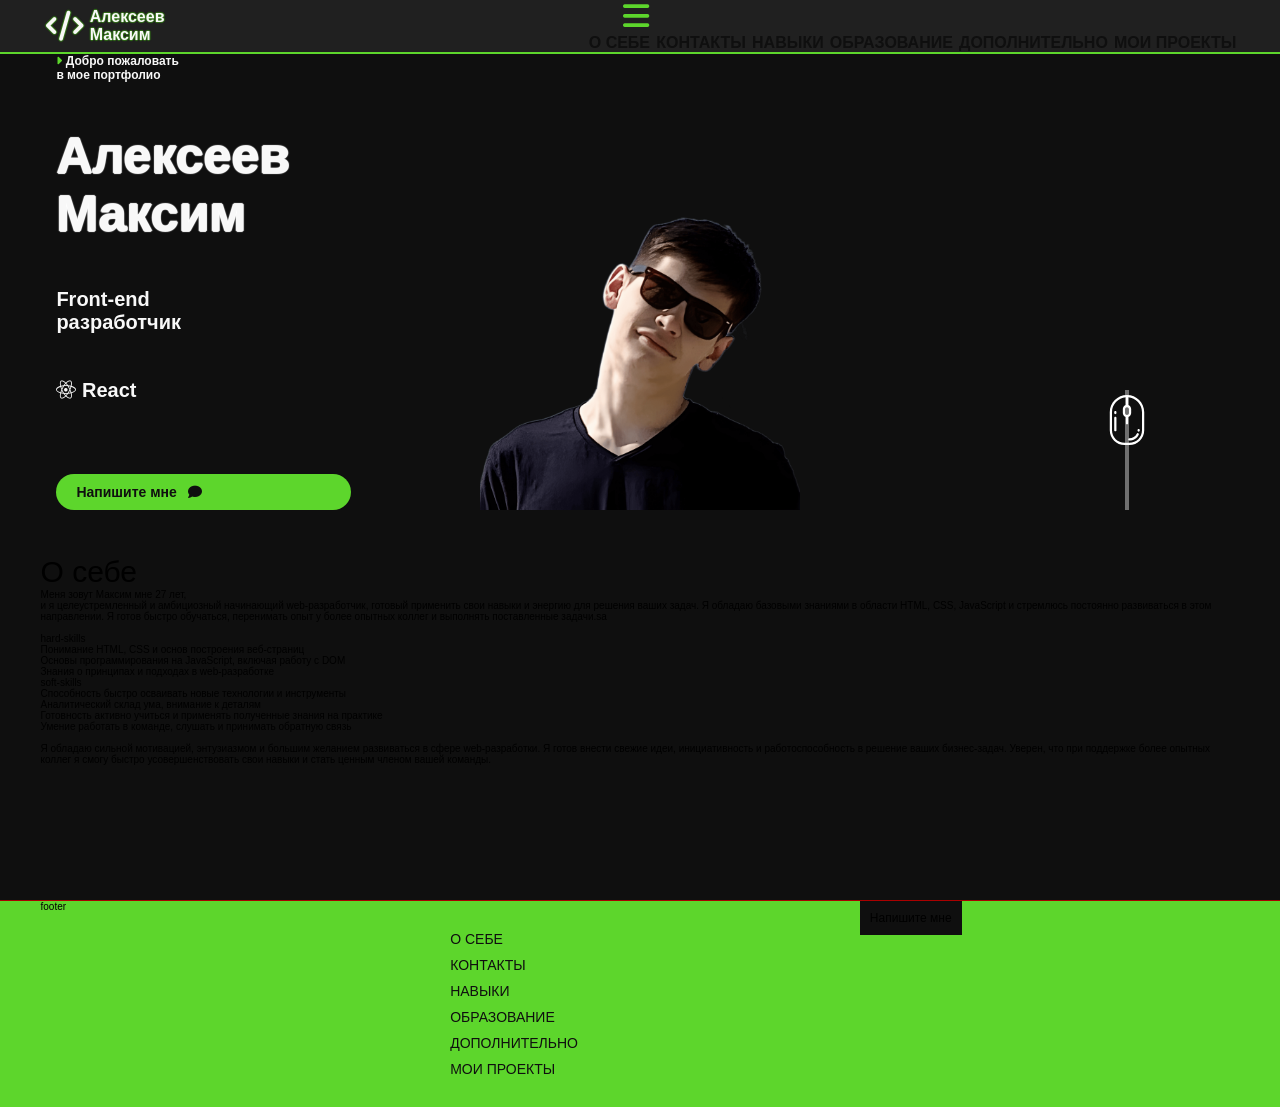
==== index2.html @ 57451eb7 "new html" ====
<!DOCTYPE html>
<html lang="en">
<head>
    <meta charset="UTF-8">
    <meta name="viewport" content="width=device-width, initial-scale=1.0">

    <!-- Стили -->
    <link rel="stylesheet" href="css/reset.css">
    <link rel="stylesheet" href="css/all.min.css">
    <link rel="stylesheet" href="css/style.css">

    <!-- Инфо -->
    <link rel="shortcut icon" href="images/favicon.ico" type="image/x-icon">
    <title>Portfolio 2</title>
</head>
<body>
    <div class="wrap">
        <header>
            <div class="container">
                <div class="row">
                    <div>
                        <a href="https://mrpepperoff.github.io/portfolio/" class="logo"><i class="fa-solid fa-code"></i><span>Алексеев<br/>Максим</span></a>
                    </div>
                    <nav class="nav">
                        <button class="nav__btn">
                            <i class="fa-solid fa-bars"></i>
                        </button>
                        <ul class="nav__list">
                            <li class="nav__item"><a href="#" class="nav__link">О&nbsp;себе</a></li>
                            <li class="nav__item"><a href="#" class="nav__link">Контакты</a></li>
                            <li class="nav__item"><a href="#" class="nav__link">Навыки</a></li>
                            <li class="nav__item"><a href="#" class="nav__link">Образование</a></li>
                            <li class="nav__item"><a href="#" class="nav__link">Дополнительно</a></li>
                            <li class="nav__item"><a href="#" class="nav__link">Мои&nbsp;проекты</a></li>
                        </ul>
                    </nav>
                </div>
            </div>
        </header>
        <main class="section">
            <section class="section__hero">
                <div class="container">
                    <div class="row">
                        <div>
                            <p class="welcome"><i class="fa-solid fa-caret-right"></i> Добро пожаловать <br/>в мое портфолио</p>
                            <h1>Алексеев<br/> Максим</h1>
                            <p>Front-end<br/> разработчик</p>
                            <p><i class="fa-brands fa-react"></i> React</p>
                            <a href="#">
                                Напишите мне
                                <span>&ensp;<i class="fa-solid fa-comment"></i></span>
                            </a>
                        </div>
                        <div>
                            <img src="images/avatar.png" alt="avatar">
                        </div>    
                    </div>         
                </div>
                <div class="mouse__wrap">
                    <svg xmlns="http://www.w3.org/2000/svg" x="0px" y="0px" viewBox="0 0 512 512"  class="mouse">
                        <path d="M256,0C158.756,0,79.644,79.112,79.644,176.356v183.764c0,83.747,68.134,151.881,151.88,151.881h48.95 c83.748,0,151.882-68.134,151.882-151.881V176.356C432.356,79.112,353.244,0,256,0z M275.911,144.491v39.822 c0,10.98-8.933,19.911-19.911,19.911c-10.978,0-19.911-8.933-19.911-19.911v-39.822c0-10.978,8.933-19.911,19.911-19.911 C266.978,124.58,275.911,133.513,275.911,144.491z M409.6,360.119c0,71.2-57.925,129.125-129.125,129.125h-48.949 c-71.201,0-129.125-57.925-129.125-129.125V176.356c0-80.869,62.819-147.336,142.222-153.178v80.2 c-18.019,4.993-31.289,21.528-31.289,41.114v39.822c0,19.587,13.27,36.121,31.289,41.114v64.694 c0,6.283,5.095,11.378,11.378,11.378s11.378-5.095,11.378-11.378v-64.694c18.019-4.993,31.289-21.528,31.289-41.114v-39.822 c0-19.587-13.27-36.121-31.289-41.114v-80.2C346.781,29.019,409.6,95.487,409.6,176.356V360.119z"/><path d="M136.533,164.978c-6.283,0-11.378,5.095-11.378,11.378v8.376c0,6.283,5.095,11.378,11.378,11.378 c6.283,0,11.378-5.095,11.378-11.378v-8.376C147.911,170.073,142.816,164.978,136.533,164.978z"/><path d="M136.533,223.416c-6.283,0-11.378,5.095-11.378,11.378v125.324c0,6.283,5.095,11.378,11.378,11.378 c6.283,0,11.378-5.095,11.378-11.378V234.794C147.911,228.511,142.816,223.416,136.533,223.416z"/><path d="M371.045,390.969c-5.66-2.726-12.46-0.352-15.189,5.311c-13.89,28.827-43.479,47.453-75.381,47.453 c-6.283,0-11.378,5.095-11.378,11.378c0,6.283,5.095,11.378,11.378,11.378c40.586,0,78.221-23.681,95.882-60.331 C379.085,400.498,376.707,393.696,371.045,390.969z"/><path d="M374.896,375.582c0.165,0.007,0.329,0.01,0.493,0.01c6.06,0,11.099-4.781,11.358-10.894 c0.065-1.529,0.098-3.069,0.098-4.577c0-6.283-5.095-11.378-11.378-11.378c-6.283,0-11.378,5.095-11.378,11.378 c0,1.187-0.025,2.401-0.077,3.61C363.745,370.009,368.617,375.314,374.896,375.582z"/>
                    </svg>  
                    <div class="mouse__line"></div>  
                </div>
                
            </section>
            <section class="container section__about">
                
                <h2 class="title"><a name="about" id="about">О себе</a></h2>
                <p>
                    Меня зовут Максим мне 27 лет, <br> и я целеустремленный и амбициозный начинающий web-разработчик, готовый применить свои навыки и энергию для решения ваших задач. Я обладаю базовыми знаниями в области HTML, CSS, JavaScript и стремлюсь постоянно развиваться в этом направлении. Я готов быстро обучаться, перенимать опыт у более опытных коллег и выполнять поставленные задачи.sa
                </p>
                <br>
                <p>
                    <h3>hard-skills</h3>
                    <ul>
                        <li>Понимание HTML, CSS и основ построения веб-страниц</li>
                        <li>Основы программирования на JavaScript, включая работу с DOM</li>
                        <li>Знания о принципах и подходах в web-разработке</li>
                    </ul>
                    <h3>soft-skills</h3>
                    <ul>
                        <li>Способность быстро осваивать новые технологии и инструменты</li>
                        <li>Аналитический склад ума, внимание к деталям</li>
                        <li>Готовность активно учиться и применять полученные знания на практике</li>
                        <li>Умение работать в команде, слушать и принимать обратную связь</li>
                    </ul>
                </p>
                <br>
                <p>
                    Я обладаю сильной мотивацией, энтузиазмом и большим желанием развиваться в сфере web-разработки. Я готов внести свежие идеи, инициативность и работоспособность в решение ваших бизнес-задач. Уверен, что при поддержке более опытных коллег я смогу быстро усовершенствовать свои навыки и стать ценным членом вашей команды.
                </p>
            </section>
        </main>    
    </div>
    <footer class="footer">
        <div class="container">
            <div class="footer__wrap">
                <div>
                    <h2>footer</h2>
                </div>
                <nav class="nav">
                    <ul class="nav__list">
                        <li class="nav__item"><a href="#" class="nav__link">О&nbsp;себе</a></li>
                        <li class="nav__item"><a href="#" class="nav__link">Контакты</a></li>
                        <li class="nav__item"><a href="#" class="nav__link">Навыки</a></li>
                        <li class="nav__item"><a href="#" class="nav__link">Образование</a></li>
                        <li class="nav__item"><a href="#" class="nav__link">Дополнительно</a></li>
                        <li class="nav__item"><a href="#" class="nav__link">Мои&nbsp;проекты</a></li>
                    </ul>
                </nav>
                <div class="">
                    <button>Напишите мне</button>
                </div>
                 
            </div>
        </div>
    </footer>
</body>
</html>
---- css/style.css ----
:root {
  --bg: 15, 15, 15;
  --bg-2: 32, 32, 32;
  --primary: 93,214,44;
  --primary-2: 51,116,24;
  --text: 248,248,248;
  --additional: 15, 15, 15;
  --accent: 139, 92, 246;
}

.container {
  margin: 0 auto;
  height: 100%;
  box-sizing: border-box;
}
@media (min-width: 1200px) {
  .container {
    width: 1199px;
  }
}
@media (max-width: 1199px) {
  .container {
    width: 1023px;
  }
}
@media (max-width: 1024px) {
  .container {
    width: 767px;
  }
}
@media (max-width: 768px) {
  .container {
    width: 100%;
  }
}
@media (max-width: 425px) {
  .container {
    width: 100%;
  }
}
@media (max-width: 375px) {
  .container {
    width: 100%;
  }
}
@media (max-width: 320px) {
  .container {
    width: 100%;
  }
}

html {
  font-size: 10px;
  font-family: Arial;
}

body {
  background: rgb(var(--bg));
  display: flex;
  flex-direction: column;
}
body .wrap {
  flex-grow: 1;
  min-height: 100vh;
}

header {
  position: relative;
  z-index: 100;
  width: 100%;
  font-size: 1.6rem;
  background: rgb(var(--bg-2));
  border-bottom: 2px solid rgb(var(--primary));
}
header .row {
  display: flex;
  height: 100%;
}
@media (max-width: 1024px) {
  header {
    height: 8rem;
  }
}
@media (max-width: 375px) {
  header {
    height: 6rem;
    padding: 0 1%;
  }
}
header .logo {
  display: flex;
  align-items: center;
  color: rgb(var(--text));
  font-weight: 600;
  --text-shadow: var(--primary-2);
  text-shadow: 1px 0 1px rgb(var(--text-shadow)), 0 1px 1px rgb(var(--text-shadow)), -1px 0 1px rgb(var(--text-shadow)), 0 -1px 1px rgb(var(--text-shadow));
}
header .logo i {
  font-size: 3rem;
  padding: 0 5%;
}
@media (max-width: 768px) {
  header .nav {
    flex-grow: 0;
    padding-right: 5%;
  }
}
header .nav__btn {
  color: rgb(var(--primary));
  font-size: 3rem;
}
@media (max-width: 1024px) {
  header .nav__btn {
    display: none;
  }
}
@media (max-width: 768px) {
  header .nav__btn {
    display: block;
  }
}
header .nav__list {
  display: flex;
  justify-content: end;
}
@media (max-width: 768px) {
  header .nav__list {
    display: none;
  }
}
header .nav__item {
  margin: 0 0.5%;
}
header .nav__link {
  text-transform: uppercase;
  color: rgb(var(--bg));
  transition: 0.1s ease;
  font-weight: 600;
}
@media (max-width: 1024px) {
  header .nav__link {
    font-size: 1.2rem;
  }
}
@media (max-width: 375px) {
  header .nav__link {
    font-size: 1.4rem;
  }
}
header .nav__link:hover {
  color: rgb(var(--additional));
}
header .row {
  display: flex;
  justify-content: space-between;
  align-items: center;
}

.mouse {
  position: relative;
  top: 5px;
  fill: #fff;
  width: 50px;
  z-index: 1;
  animation: 4s mouse-down infinite;
}
.mouse__wrap {
  position: absolute;
  width: 50px;
  height: 120px;
  bottom: 0vh;
  right: 10%;
  z-index: 1;
}
.mouse__line {
  position: absolute;
  background: rgba(255, 255, 255, 0.4);
  height: 100%;
  width: 4px;
  top: 0;
  left: 23px;
  z-index: -1;
}

@keyframes mouse-down {
  0%, 100% {
    top: 15%;
  }
  10% {
    top: 2%;
  }
  50% {
    top: 50%;
  }
}
.section__hero {
  background: rgb(var(--additional));
  position: relative;
  box-sizing: border-box;
}
@media (max-width: 1024px) {
  .section__hero {
    height: calc(100vh - 8rem);
  }
}
@media (max-width: 375px) {
  .section__hero {
    height: calc(100vh - 6rem);
  }
}
.section__hero .welcome {
  font-size: 1.2rem;
}
.section__hero .welcome i {
  color: rgb(var(--primary));
}
.section__hero .row {
  position: relative;
  display: flex;
  height: 100%;
  padding: 0 10px;
}
.section__hero .row > div {
  width: 100%;
}
@media (max-width: 1199px) {
  .section__hero .row > div {
    position: relative;
  }
}
@media (max-width: 1024px) {
  .section__hero .row > div {
    position: static;
  }
}
.section__hero .row > div:nth-child(1) {
  display: flex;
  flex-direction: column;
  height: 100%;
  justify-content: center;
}
.section__hero .row > div img {
  position: absolute;
  bottom: 0;
  right: 0;
  -o-object-fit: contain;
     object-fit: contain;
  max-height: 70%;
  width: 100%;
  z-index: 0;
}
.section__hero h1 {
  position: relative;
  padding: 0vh 1% 5vh;
  font-size: 5rem;
  z-index: 1;
  font-weight: 700;
  color: rgb(var(--text));
  text-shadow: 1px 0 1px #fff, 0 1px 1px #fff, -1px 0 1px #fff, 0 -1px 1px #fff;
}
.section__hero p {
  color: rgb(var(--text));
  position: relative;
  z-index: 1;
  font-size: 2rem;
  padding: 0 1% 5vh;
  font-weight: 700;
}
.section__hero a {
  position: relative;
  z-index: 1;
  display: inline-block;
  width: 50%;
  color: rgb(var(--bg));
  font-weight: 900;
  font-size: 1.4rem;
  border-radius: 30px;
  padding: 1rem 2rem;
  margin: 3vh 1% 0;
  background: rgb(var(--primary));
}
@media (max-width: 375px) {
  .section__hero a span {
    display: none;
  }
}
.section__about {
  padding: 5vh 0 0;
}
.section__about h2 {
  font-size: 3rem;
}

.footer {
  border-top: 1px solid #a00;
  background: rgb(var(--primary));
}
.footer input, .footer textarea, .footer button {
  font-size: 1.2rem;
  padding: 1rem;
  background: rgb(var(--bg));
}
.footer textarea {
  resize: none;
  height: 33%;
}
.footer__wrap {
  display: flex;
}
.footer__wrap div, .footer__wrap .nav {
  width: 33%;
}
.footer__wrap .nav {
  margin: 2rem 3rem;
  font-size: 1.4rem;
  text-transform: uppercase;
}
.footer__wrap .nav li {
  margin: 1rem 0;
}
.footer__wrap .nav li a {
  color: rgb(var(--bg));
  transition: 0.1s ease;
}
.footer__wrap .nav li a:hover {
  color: rgb(var(--additional));
}/*# sourceMappingURL=style.css.map */
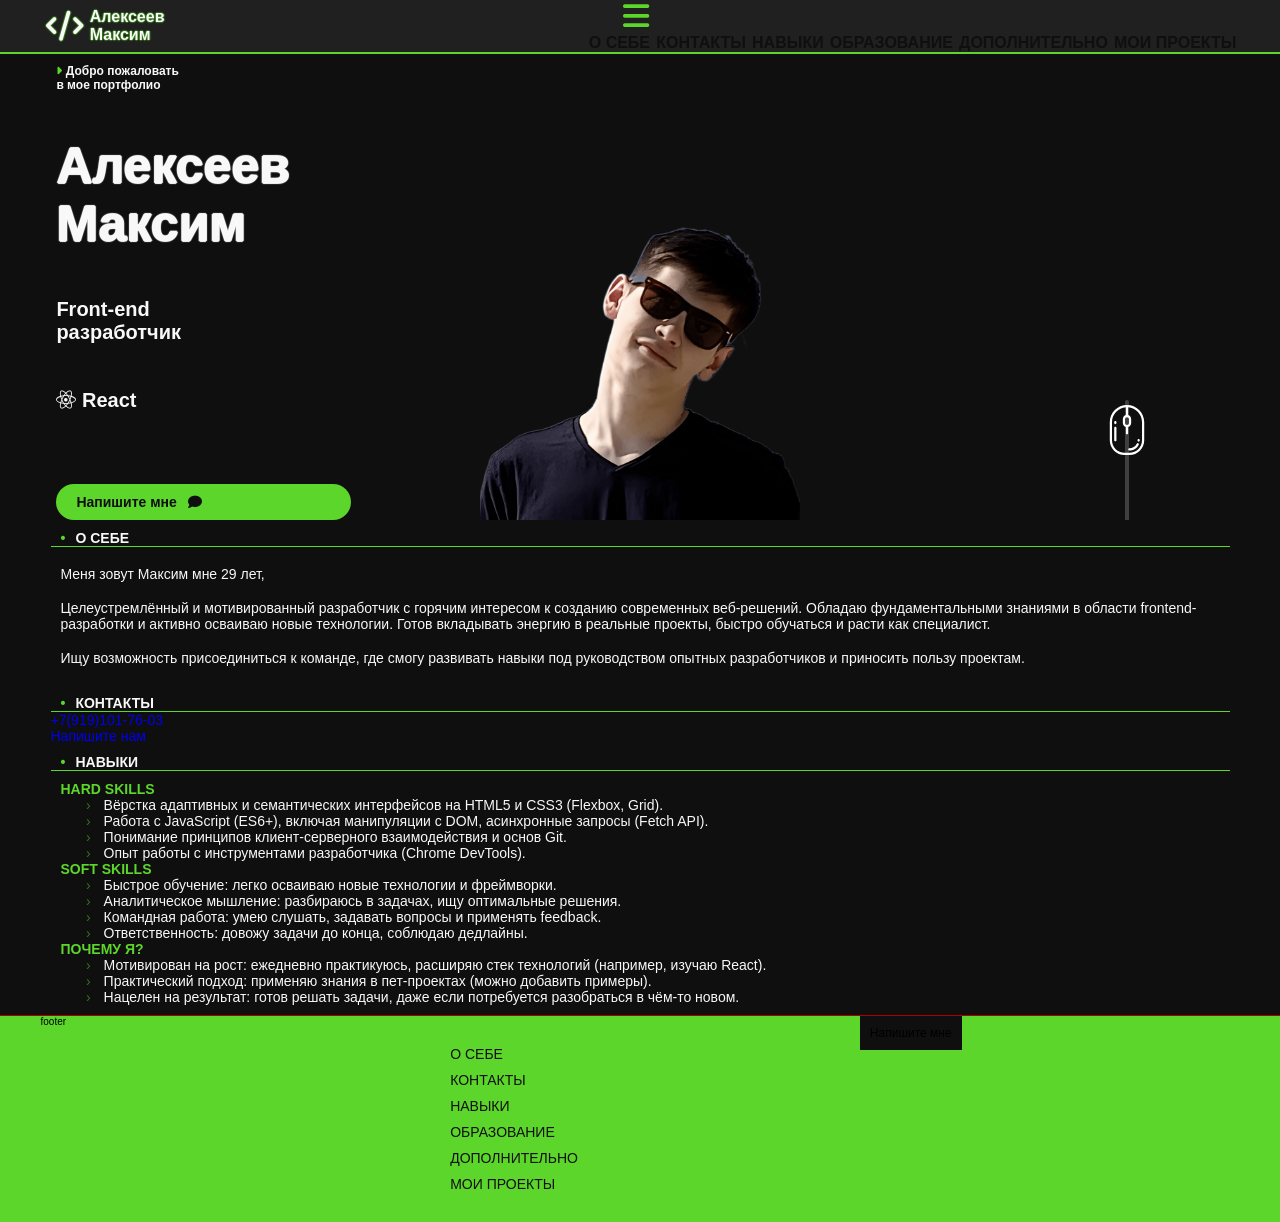
==== commit 9b5b274d: "marge 2" ====
--- a/index2.html
+++ b/index2.html
@@ -37,15 +37,15 @@
                 </div>
             </div>
         </header>
-        <main class="section">
-            <section class="section__hero">
+        <main class="sections">
+            <section class="section section__hero">
                 <div class="container">
                     <div class="row">
                         <div>
                             <p class="welcome"><i class="fa-solid fa-caret-right"></i> Добро пожаловать <br/>в мое портфолио</p>
                             <h1>Алексеев<br/> Максим</h1>
                             <p>Front-end<br/> разработчик</p>
-                            <p><i class="fa-brands fa-react"></i> React</p>
+                            <p><i class="fa-brands fa-react fa-spin"></i> React</p>
                             <a href="#">
                                 Напишите мне
                                 <span>&ensp;<i class="fa-solid fa-comment"></i></span>
@@ -57,39 +57,73 @@
                     </div>         
                 </div>
                 <div class="mouse__wrap">
-                    <svg xmlns="http://www.w3.org/2000/svg" x="0px" y="0px" viewBox="0 0 512 512"  class="mouse">
+                    <svg xmlns="http://www.w3.org/2000/svg" viewBox="0 0 512 512"  class="mouse">
                         <path d="M256,0C158.756,0,79.644,79.112,79.644,176.356v183.764c0,83.747,68.134,151.881,151.88,151.881h48.95 c83.748,0,151.882-68.134,151.882-151.881V176.356C432.356,79.112,353.244,0,256,0z M275.911,144.491v39.822 c0,10.98-8.933,19.911-19.911,19.911c-10.978,0-19.911-8.933-19.911-19.911v-39.822c0-10.978,8.933-19.911,19.911-19.911 C266.978,124.58,275.911,133.513,275.911,144.491z M409.6,360.119c0,71.2-57.925,129.125-129.125,129.125h-48.949 c-71.201,0-129.125-57.925-129.125-129.125V176.356c0-80.869,62.819-147.336,142.222-153.178v80.2 c-18.019,4.993-31.289,21.528-31.289,41.114v39.822c0,19.587,13.27,36.121,31.289,41.114v64.694 c0,6.283,5.095,11.378,11.378,11.378s11.378-5.095,11.378-11.378v-64.694c18.019-4.993,31.289-21.528,31.289-41.114v-39.822 c0-19.587-13.27-36.121-31.289-41.114v-80.2C346.781,29.019,409.6,95.487,409.6,176.356V360.119z"/><path d="M136.533,164.978c-6.283,0-11.378,5.095-11.378,11.378v8.376c0,6.283,5.095,11.378,11.378,11.378 c6.283,0,11.378-5.095,11.378-11.378v-8.376C147.911,170.073,142.816,164.978,136.533,164.978z"/><path d="M136.533,223.416c-6.283,0-11.378,5.095-11.378,11.378v125.324c0,6.283,5.095,11.378,11.378,11.378 c6.283,0,11.378-5.095,11.378-11.378V234.794C147.911,228.511,142.816,223.416,136.533,223.416z"/><path d="M371.045,390.969c-5.66-2.726-12.46-0.352-15.189,5.311c-13.89,28.827-43.479,47.453-75.381,47.453 c-6.283,0-11.378,5.095-11.378,11.378c0,6.283,5.095,11.378,11.378,11.378c40.586,0,78.221-23.681,95.882-60.331 C379.085,400.498,376.707,393.696,371.045,390.969z"/><path d="M374.896,375.582c0.165,0.007,0.329,0.01,0.493,0.01c6.06,0,11.099-4.781,11.358-10.894 c0.065-1.529,0.098-3.069,0.098-4.577c0-6.283-5.095-11.378-11.378-11.378c-6.283,0-11.378,5.095-11.378,11.378 c0,1.187-0.025,2.401-0.077,3.61C363.745,370.009,368.617,375.314,374.896,375.582z"/>
                     </svg>  
                     <div class="mouse__line"></div>  
                 </div>
                 
             </section>
-            <section class="container section__about">
-                
+            <section class="container section section__about">
                 <h2 class="title"><a name="about" id="about">О себе</a></h2>
-                <p>
-                    Меня зовут Максим мне 27 лет, <br> и я целеустремленный и амбициозный начинающий web-разработчик, готовый применить свои навыки и энергию для решения ваших задач. Я обладаю базовыми знаниями в области HTML, CSS, JavaScript и стремлюсь постоянно развиваться в этом направлении. Я готов быстро обучаться, перенимать опыт у более опытных коллег и выполнять поставленные задачи.sa
-                </p>
-                <br>
-                <p>
-                    <h3>hard-skills</h3>
+                <div class="context">
+                    <p>Меня зовут Максим мне <span id="age"></span> лет,</p>
+                    <p>
+                        Целеустремлённый и мотивированный разработчик с горячим интересом к созданию современных веб-решений. 
+                        Обладаю фундаментальными знаниями в области frontend-разработки и активно осваиваю новые технологии. 
+                        Готов вкладывать энергию в реальные проекты, быстро обучаться и расти как специалист.
+                    </p>
+                    <p>
+                        Ищу возможность присоединиться к команде, 
+                        где смогу развивать навыки под руководством опытных разработчиков
+                        и приносить пользу проектам.
+                    </p>
+                </div>
+            </section>
+            <section class="container section section__contact">
+                <h2 class="title"><a name="contacts" id="contacts">Контакты</a></h2>
+                <div class="row">
+                    <div class="col">
+                        <a href="tel:+79191017603">+7(919)101-76-03</a>
+                    </div>
+                    <div class="col">
+                        <a href="mailto:maxim040597@gmail.com&subject=Ответ с сайта">Напишите нам</a></li>
+                    </div>
+                </div>
+                    
+            </section>
+            <section class="container section section__skills">
+                <h2 class="title"><a name="skills" id="skills">Навыки</a></h2>
+                <div class="context">
                     <ul>
-                        <li>Понимание HTML, CSS и основ построения веб-страниц</li>
-                        <li>Основы программирования на JavaScript, включая работу с DOM</li>
-                        <li>Знания о принципах и подходах в web-разработке</li>
-                    </ul>
-                    <h3>soft-skills</h3>
-                    <ul>
-                        <li>Способность быстро осваивать новые технологии и инструменты</li>
-                        <li>Аналитический склад ума, внимание к деталям</li>
-                        <li>Готовность активно учиться и применять полученные знания на практике</li>
-                        <li>Умение работать в команде, слушать и принимать обратную связь</li>
-                    </ul>
-                </p>
-                <br>
-                <p>
-                    Я обладаю сильной мотивацией, энтузиазмом и большим желанием развиваться в сфере web-разработки. Я готов внести свежие идеи, инициативность и работоспособность в решение ваших бизнес-задач. Уверен, что при поддержке более опытных коллег я смогу быстро усовершенствовать свои навыки и стать ценным членом вашей команды.
-                </p>
+                        <li>
+                            <h3>Hard Skills</h3>
+                            <ul>
+                                <li>Вёрстка адаптивных и семантических интерфейсов на HTML5 и CSS3 (Flexbox, Grid).</li>
+                                <li>Работа с JavaScript (ES6+), включая манипуляции с DOM, асинхронные запросы (Fetch API).</li>
+                                <li>Понимание принципов клиент-серверного взаимодействия и основ Git.</li>
+                                <li>Опыт работы с инструментами разработчика (Chrome DevTools).</li>
+                            </ul>
+                        </li>
+                        <li>
+                            <h3>Soft Skills</h3>
+                            <ul>
+                                <li>Быстрое обучение: легко осваиваю новые технологии и фреймворки.</li>
+                                <li>Аналитическое мышление: разбираюсь в задачах, ищу оптимальные решения.</li>
+                                <li>Командная работа: умею слушать, задавать вопросы и применять feedback.</li>
+                                <li>Ответственность: довожу задачи до конца, соблюдаю дедлайны.</li>
+                            </ul>
+                        </li>
+                        <li>
+                            <h3>Почему я?</h3>
+                            <ul>
+                                <li>Мотивирован на рост: ежедневно практикуюсь, расширяю стек технологий (например, изучаю React).</li>
+                                <li>Практический подход: применяю знания в пет-проектах (можно добавить примеры).</li>
+                                <li>Нацелен на результат: готов решать задачи, даже если потребуется разобраться в чём-то новом.</li>
+                            </ul>
+                        </li>
+                    </ul>    
+                </div>
             </section>
         </main>    
     </div>
@@ -116,5 +150,6 @@
             </div>
         </div>
     </footer>
+    <script src="js/script.js"></script>
 </body>
 </html>
--- a/css/style.css
+++ b/css/style.css
@@ -1,3 +1,4 @@
+@charset "UTF-8";
 :root {
   --bg: 15, 15, 15;
   --bg-2: 32, 32, 32;
@@ -174,7 +175,8 @@
 }
 .mouse__line {
   position: absolute;
-  background: rgba(255, 255, 255, 0.4);
+  background: rgba(255, 255, 255, 0.2);
+  border-radius: 3rem 3rem 0 0;
   height: 100%;
   width: 4px;
   top: 0;
@@ -193,7 +195,36 @@
     top: 50%;
   }
 }
+.section {
+  font-size: 1.4rem;
+  color: rgb(var(--text));
+  padding-top: 1rem;
+  padding-left: 1rem;
+  padding-right: 1rem;
+}
+.section .title {
+  padding-left: 1rem;
+  text-transform: uppercase;
+  font-weight: bold;
+  border-bottom: 1px solid rgb(var(--primary));
+}
+.section .title::before {
+  content: "•";
+  margin-right: 1rem;
+  color: rgb(var(--primary));
+}
+.section .context {
+  padding-top: 1rem;
+  padding-left: 1rem;
+  padding-right: 1rem;
+  padding-bottom: 1rem;
+}
+.section .context p {
+  padding-top: 1vh;
+  padding-bottom: 1vh;
+}
 .section__hero {
+  overflow: hidden;
   background: rgb(var(--additional));
   position: relative;
   box-sizing: border-box;
@@ -284,11 +315,18 @@
     display: none;
   }
 }
-.section__about {
-  padding: 5vh 0 0;
-}
-.section__about h2 {
-  font-size: 3rem;
+.section__skills h3 {
+  text-transform: uppercase;
+  font-weight: bold;
+  color: rgb(var(--primary));
+}
+.section__skills li ul {
+  padding-left: 1vw;
+}
+.section__skills li ul li::before {
+  content: "›";
+  color: rgb(var(--primary-2));
+  padding: 0 1vw;
 }
 
 .footer {
